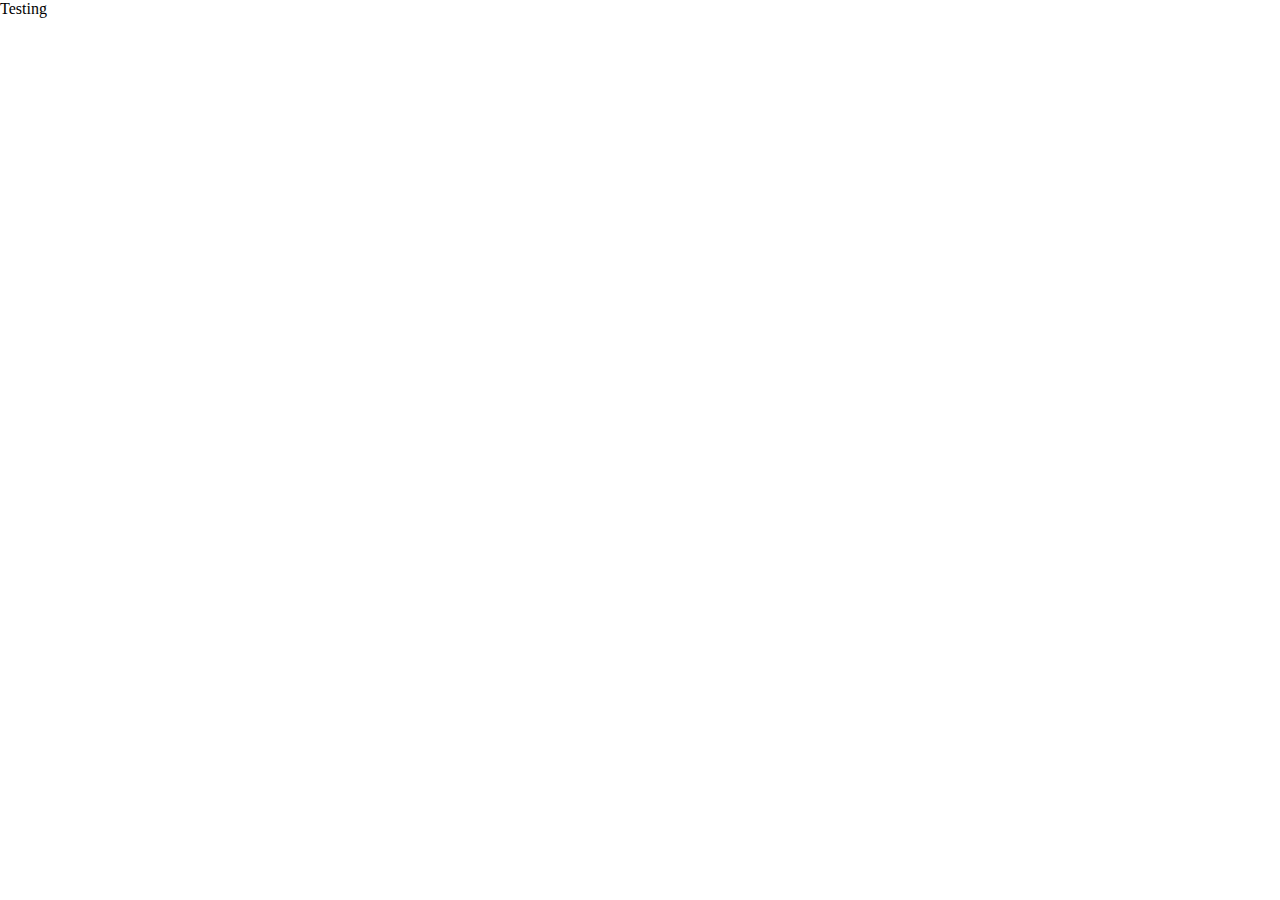
==== students.html @ 6e8009cd "Add files via upload" ====
<!DOCTYPE html>
<html>

<head>
  <title>●●●●●✺✺✺✺✺✹✹✹✹✹✸✸✸✸✸✷✷✷✷✷✶✶✶✶✶</title>
  <meta charset="utf-8">
  <meta name="viewport" content="width=device-width,initial-scale=1.0">
  <link rel="stylesheet" href="students.css">

</head>

<body>

  Testing

</body>

<script src="circle.js"></script>

</html>
---- students.css ----
body {
  overflow-x: hidden;
  margin: 0;
  padding: 0;
}

a:visited {
  color: blue;
}

.textbackground {
  position: absolute;
  text-align: center;
  z-index: -1;
}

.container {
  display: flex;
  justify-content: center;
}

.item {
  margin: 0px;
}

.item2 {
  margin-top: 25em;
  margin-bottom: 25em;
  color: blue;
  font-size: 2em;
  font-weight: bold;
  z-index: 1;
}

.flip {
  animation: animate 2s linear infinite;
}

.flip2 {
  animation: animate2 2.1s linear infinite;
}

.flip3 {
  animation: animate3 2.2s linear infinite;
}

.flip3r {
  transform: rotateY(180deg);
  animation: animate3r 2.2s linear infinite;
}

.flip2r {
  transform: rotateY(180deg);
  animation: animate2r 2.1s linear infinite;
}

.flipr {
  transform: rotateY(180deg);
  animation: animater 2s linear infinite;
}

@keyframes animate {
  0% {
    transform:
      rotateX(0deg) rotateY(0deg);
  }

  100% {
    transform:
      rotateX(0deg) rotateY(360deg);
  }
}

@keyframes animate2 {
  0% {
    transform:
      rotateX(0deg) rotateY(0deg);
  }

  100% {
    transform:
      rotateX(0deg) rotateY(360deg);
  }
}

@keyframes animate3 {
  0% {
    transform:
      rotateX(0deg) rotateY(0deg);
  }

  100% {
    transform:
      rotateX(0deg) rotateY(360deg);
  }
}

@keyframes animate3r {
  0% {
    transform:
      rotateX(0deg) rotateY(180deg);
  }

  100% {
    transform:
      rotateX(0deg) rotateY(-180deg);
  }
}

@keyframes animate2r {
  0% {
    transform:
      rotateX(0deg) rotateY(180deg);
  }

  100% {
    transform:
      rotateX(0deg) rotateY(-180deg);
  }
}

@keyframes animater {
  0% {
    transform:
      rotateX(0deg) rotateY(180deg);
  }

  100% {
    transform:
      rotateX(0deg) rotateY(-180deg);
  }
}

.rotate45 {
  transform: rotateX(45deg);
}

.list_container {
  direction: rtl;
  transform: rotateY(0deg) rotate(22.5deg);
  overflow: auto;
  height: 150px;
  width: 35px;
}

.list_container2 {
  direction: rtl;
  transform: rotateY(0deg) rotate(11.25deg);
  overflow: auto;
  height: 200px;
  width: 35px;
}

.list_container3 {
  direction: rtl;
  overflow: auto;
  height: 250px;
  width: 35px;
}

.item_direction {
  direction: rtl;
}

.list_container_r3 {
  direction: ltr;
  overflow: auto;
  height: 250px;
  width: 35px;
}

.list_container_r2 {
  direction: ltr;
  transform: rotateY(0deg) rotate(-11.25deg);
  overflow: auto;
  height: 200px;
  width: 35px;
}

.list_container_r {
  direction: ltr;
  transform: rotateY(0deg) rotate(-22.5deg);
  overflow: auto;
  height: 150px;
  width: 35px;
}

.item_direction_r {
  direction: ltr;
}

.flip_eyebrow225l {
  transform: rotateY(0deg) rotate(-22.5deg);
}

.flip_eyebrow225r {
  transform: rotateY(0deg) rotate(22.5deg);
}
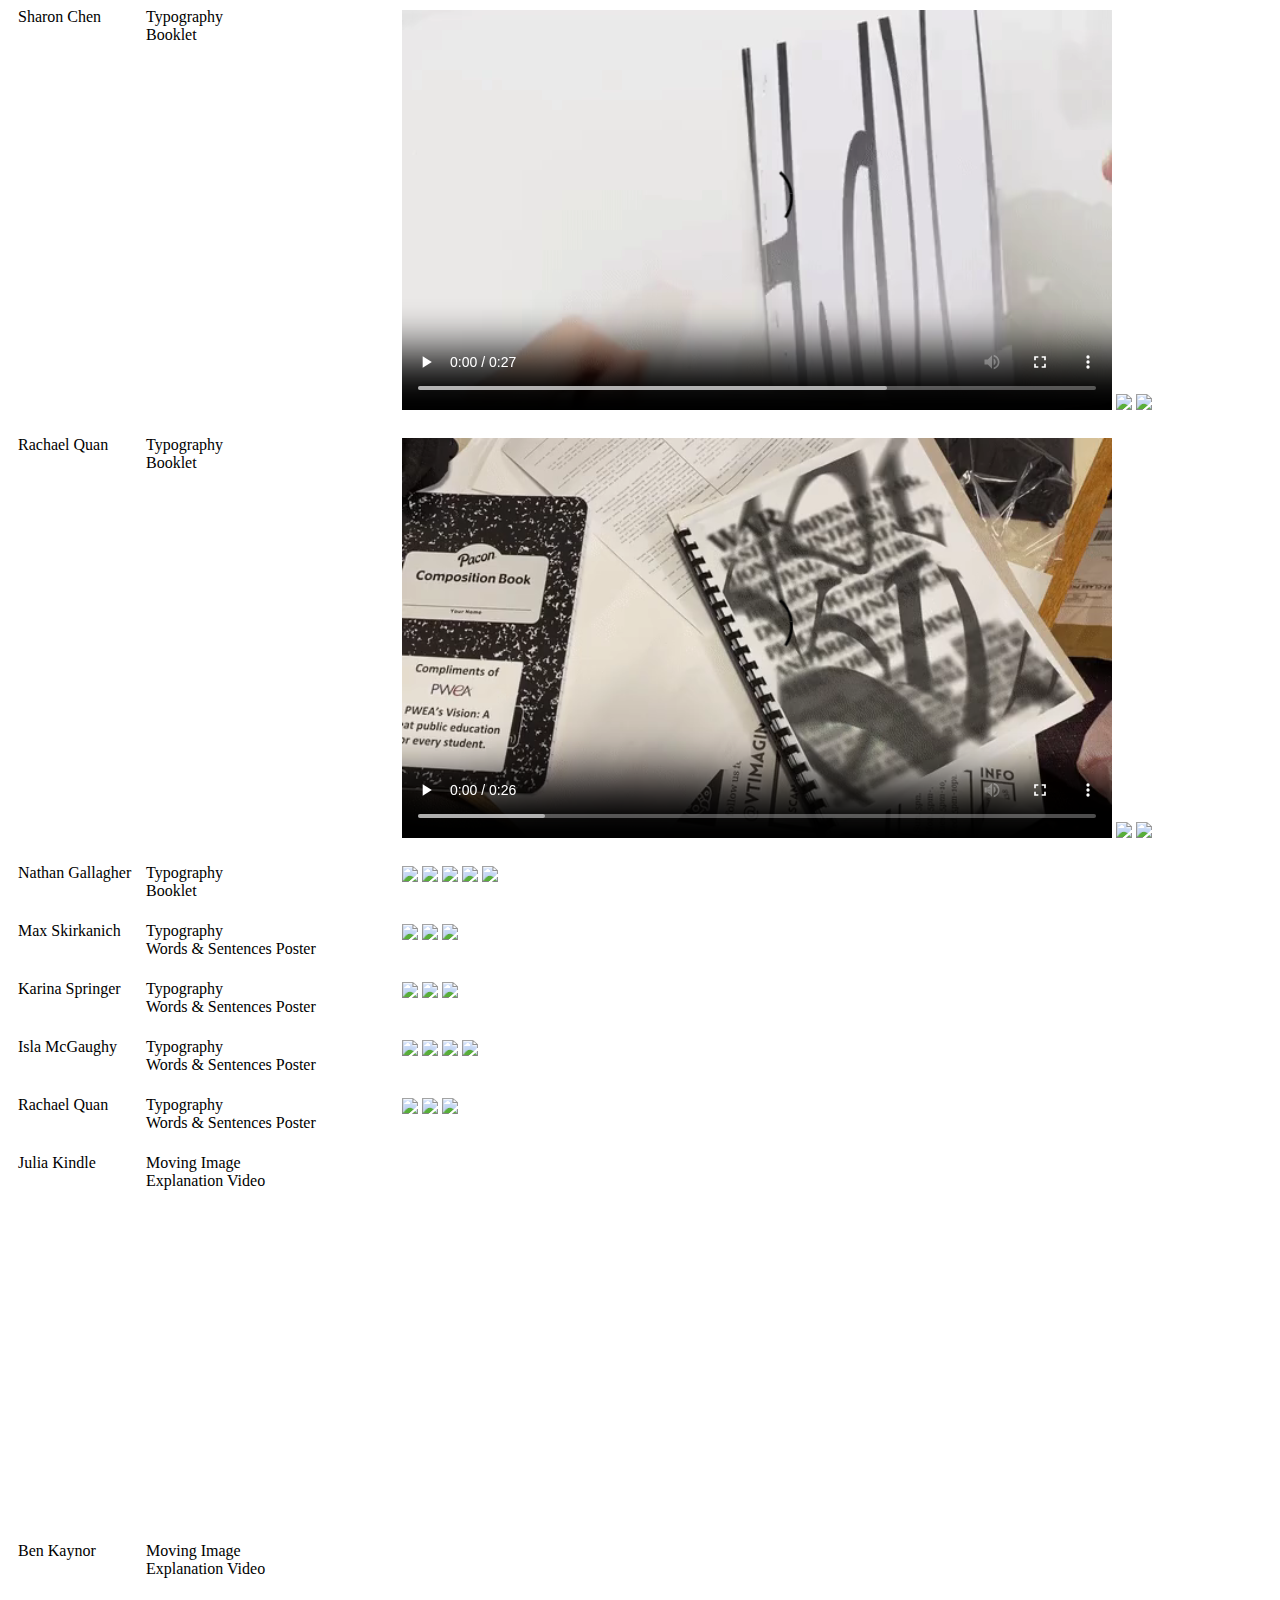
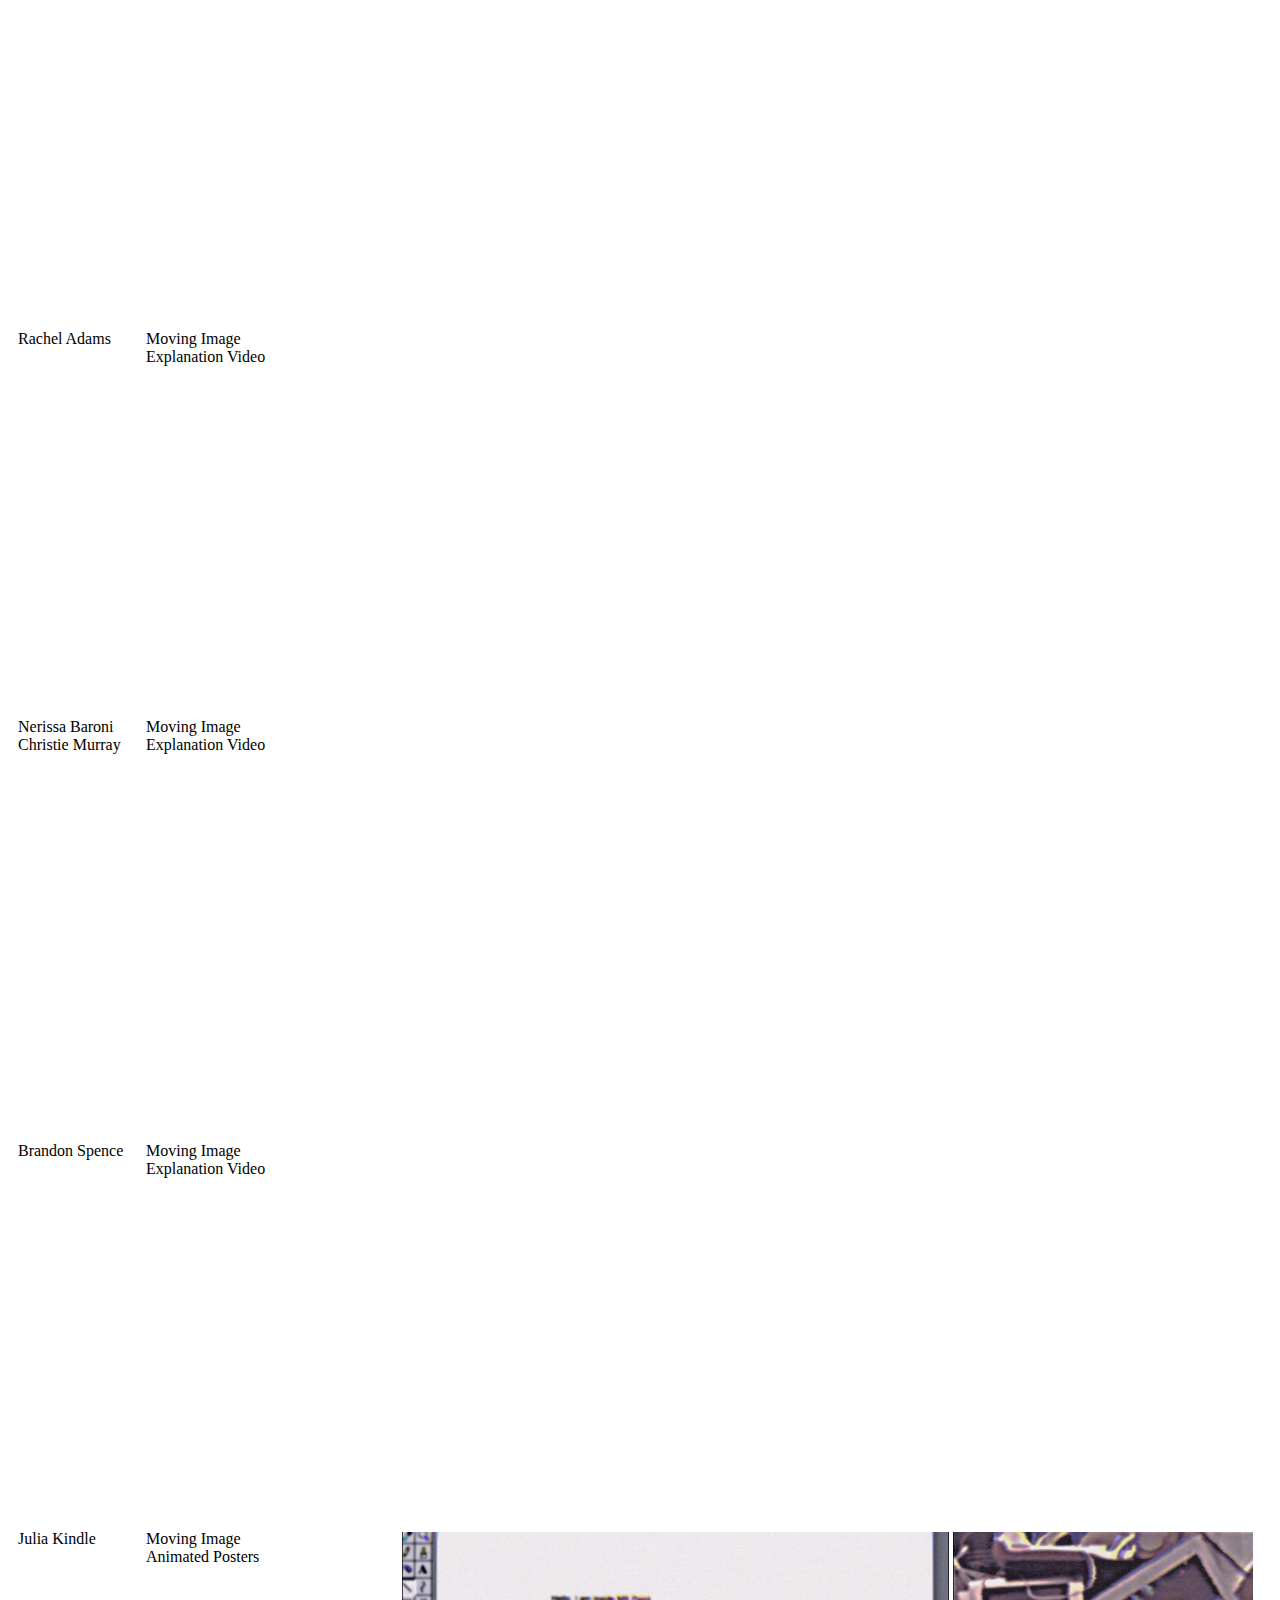
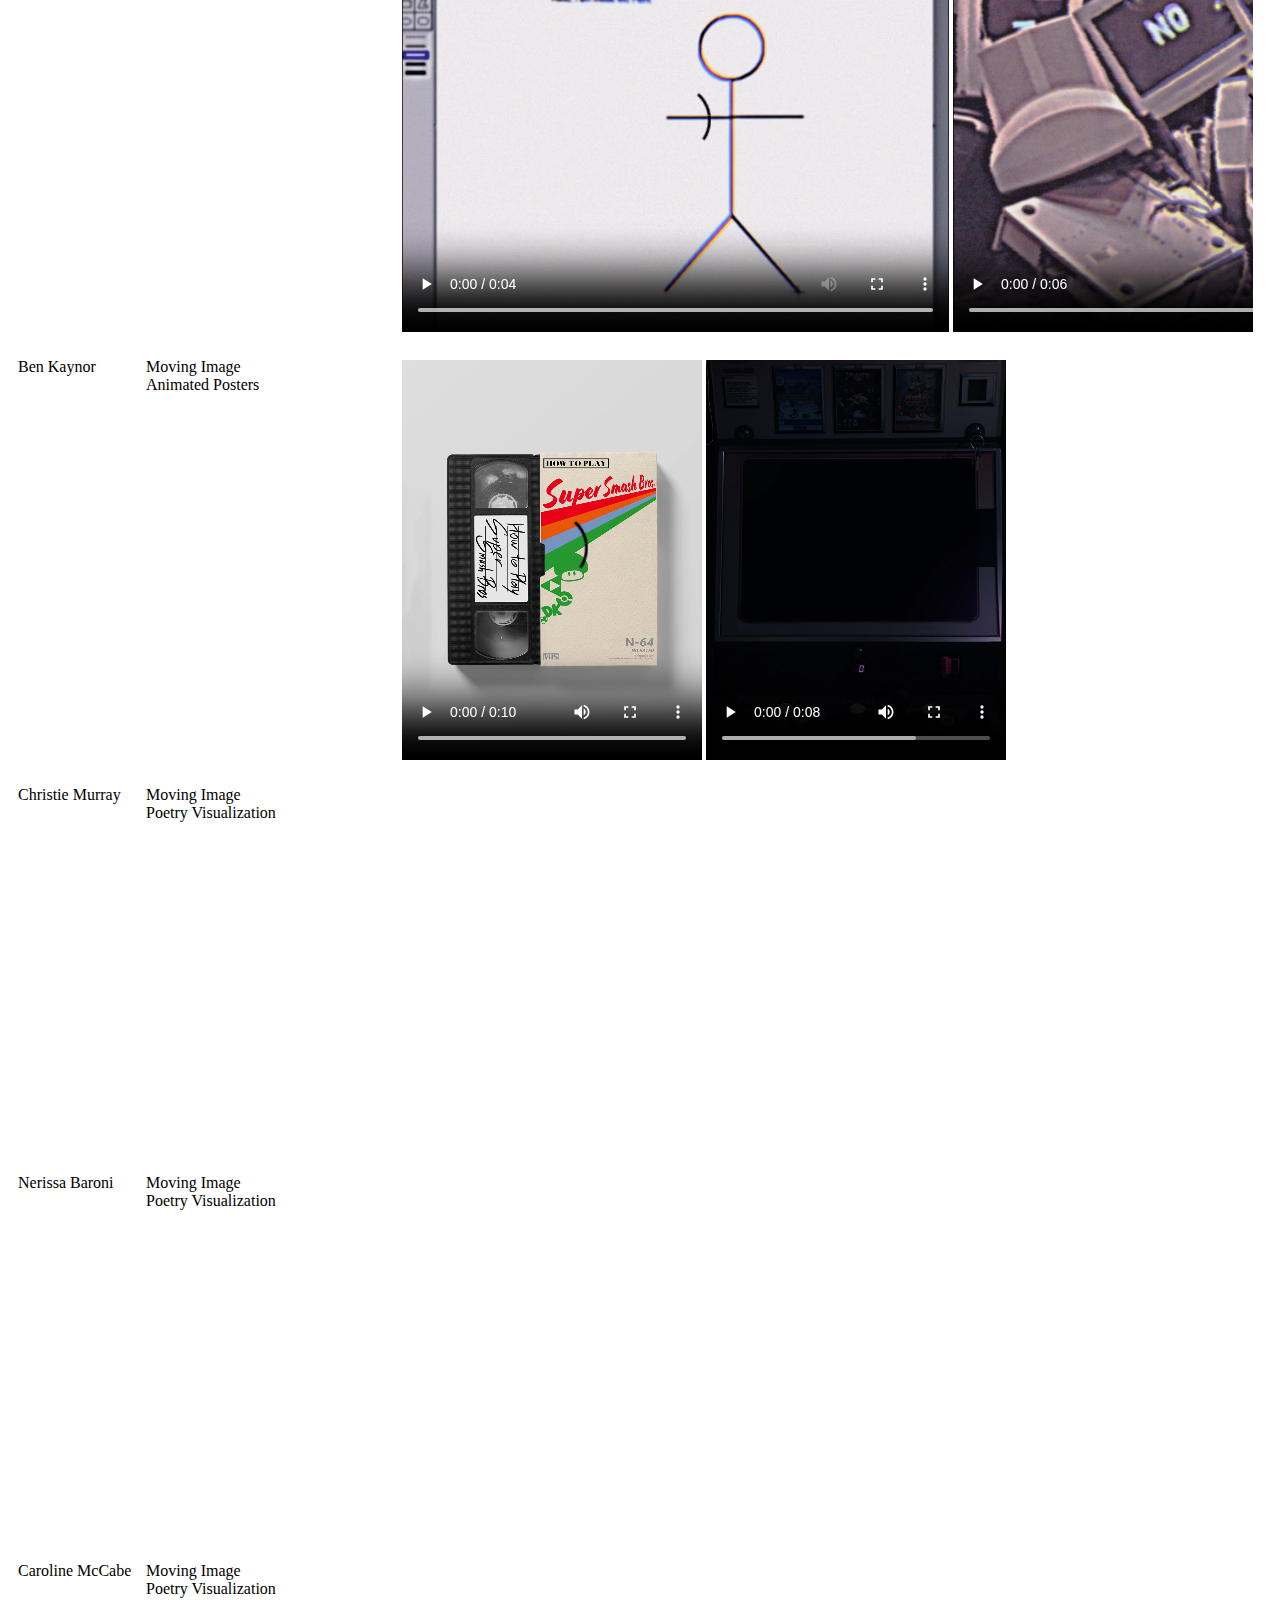
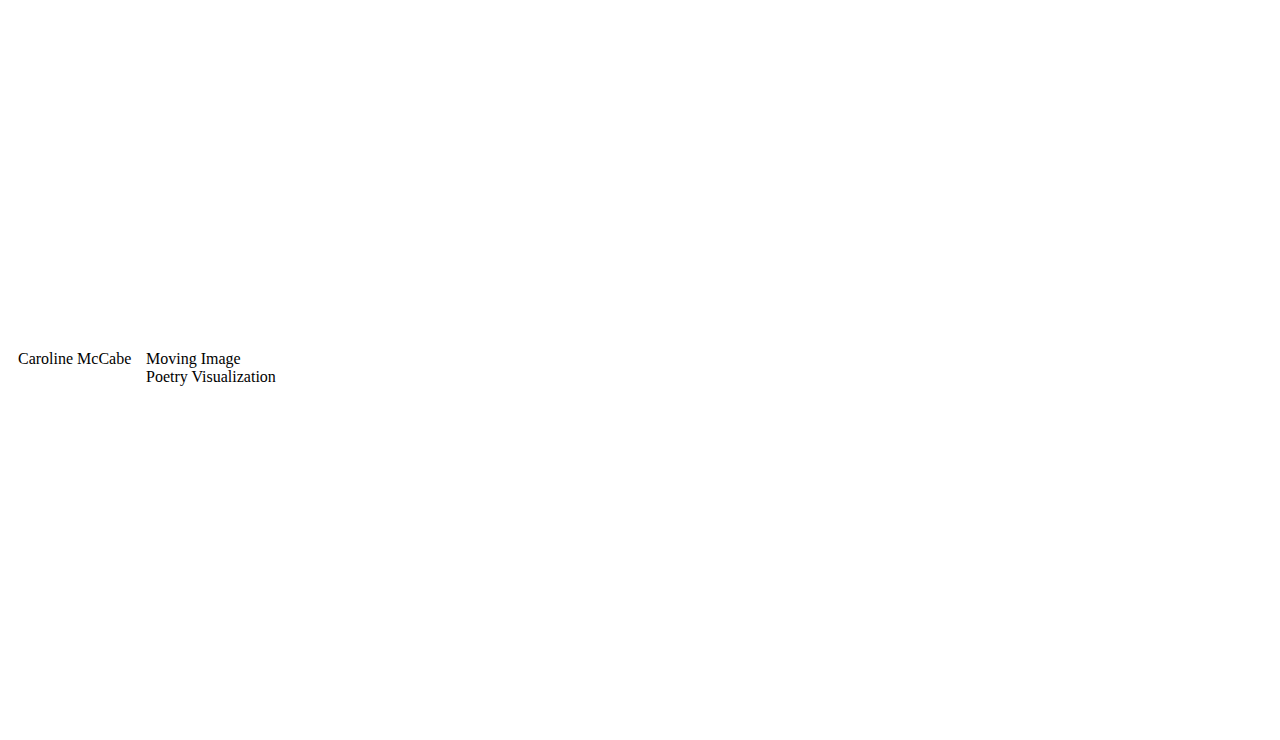
==== commit 2b2ea2ed: "Add files via upload" ====
--- a/students.html
+++ b/students.html
@@ -11,10 +11,237 @@
 
 <body>
 
-  Testing
+  <div class="row">
+    <div class="column left">
+      <p>Sharon Chen</p>
+    </div>
+    <div class="column middle">
+      <p>Typography<br>Booklet</p>
+    </div>
+    <div class="column right">
+      <p><video height="400" controls>
+  <source src="Sharon Chen, Booklet.mp4" type="video/mp4">
+</video>&nbsp;<img src="https://i.imgur.com/tubCfd0.jpg">&nbsp;<img src="https://i.imgur.com/5MBWVQW.jpg"></p>
+    </div>
+  </div>
+
+  <div class="row">
+    <div class="column left">
+      <p>Rachael Quan</p>
+    </div>
+    <div class="column middle">
+      <p>Typography<br>Booklet</p>
+    </div>
+    <div class="column right">
+      <p><video height="400" controls>
+  <source src="Rachael Quan, Booklet.mp4" type="video/mp4">
+</video>&nbsp;<img src="https://i.imgur.com/vsMeSC4.jpg">&nbsp;<img src="https://i.imgur.com/8Xg0DXz.jpg"></p>
+    </div>
+  </div>
+
+  <div class="row">
+    <div class="column left">
+      <p>Nathan Gallagher</p>
+    </div>
+    <div class="column middle">
+      <p>Typography<br>Booklet</p>
+    </div>
+    <div class="column right">
+      <p><img src="https://i.imgur.com/OL5Z7Ra.jpg">&nbsp;<img src="https://i.imgur.com/x0sSMQW.jpg">&nbsp;<img src="https://i.imgur.com/X85kO1B.jpg">&nbsp;<img src="https://i.imgur.com/TG4WZj1.jpg">&nbsp;<img src="https://i.imgur.com/U8CZMhX.jpg"></p>
+    </div>
+  </div>
+
+  <div class="row">
+    <div class="column left">
+      <p>Max Skirkanich</p>
+    </div>
+    <div class="column middle">
+      <p>Typography<br>Words & Sentences Poster</p>
+    </div>
+    <div class="column right">
+      <p><img src="https://i.imgur.com/jlVUyVz.jpg">&nbsp;<img src="https://i.imgur.com/4LWSfX0.jpg">&nbsp;<img src="https://i.imgur.com/W6Fek8w.jpg"></p>
+    </div>
+  </div>
+
+  <div class="row">
+    <div class="column left">
+      <p>Karina Springer</p>
+    </div>
+    <div class="column middle">
+      <p>Typography<br>Words & Sentences Poster</p>
+    </div>
+    <div class="column right">
+      <p><img src="https://i.imgur.com/wFkn1Um.jpg">&nbsp;<img src="https://i.imgur.com/jaOkuD4.jpg">&nbsp;<img src="https://i.imgur.com/74vuFrh.jpg"></p>
+    </div>
+  </div>
+
+  <div class="row">
+    <div class="column left">
+      <p>Isla McGaughy</p>
+    </div>
+    <div class="column middle">
+      <p>Typography<br>Words & Sentences Poster</p>
+    </div>
+    <div class="column right">
+      <p><img src="https://i.imgur.com/fNW2a6z.jpg">&nbsp;<img src="https://i.imgur.com/4DpqEb6.jpg">&nbsp;<img src="https://i.imgur.com/7rv3VEy.jpg">&nbsp;<img src="https://i.imgur.com/olYUMS7.jpg"></p>
+    </div>
+  </div>
+
+  <div class="row">
+    <div class="column left">
+      <p>Rachael Quan</p>
+    </div>
+    <div class="column middle">
+      <p>Typography<br>Words & Sentences Poster</p>
+    </div>
+    <div class="column right">
+      <p><img src="https://i.imgur.com/2WeGVtP.jpg">&nbsp;<img src="https://i.imgur.com/9hbV3lt.jpg">&nbsp;<img src="https://i.imgur.com/cxQsi6G.jpg"></p>
+    </div>
+  </div>
+
+  <div class="row">
+  <div class="column left">
+    <p>Julia Kindle</p>
+  </div>
+  <div class="column middle">
+    <p>Moving Image<br>Explanation Video</p>
+  </div>
+  <div class="column right">
+    <p><iframe src="https://player.vimeo.com/video/652605264?h=cd48e2a5ae&title=0&byline=0&portrait=0" width="640" height="360" frameborder="0" allow="autoplay; fullscreen; picture-in-picture" allowfullscreen></iframe></p>
+  </div>
+  </div>
+
+  <div class="row">
+  <div class="column left">
+    <p>Ben Kaynor</p>
+  </div>
+  <div class="column middle">
+    <p>Moving Image<br>Explanation Video</p>
+  </div>
+  <div class="column right">
+    <p><iframe src="https://player.vimeo.com/video/654514656?h=8dff67050e&title=0&byline=0&portrait=0" width="640" height="360" frameborder="0" allow="autoplay; fullscreen; picture-in-picture" allowfullscreen></iframe></p>
+  </div>
+  </div>
+
+  <div class="row">
+  <div class="column left">
+    <p>Rachel Adams</p>
+  </div>
+  <div class="column middle">
+    <p>Moving Image<br>Explanation Video</p>
+  </div>
+  <div class="column right">
+    <p><iframe src="https://player.vimeo.com/video/654399505?h=c7d79efd0e&title=0&byline=0&portrait=0" width="640" height="360" frameborder="0" allow="autoplay; fullscreen; picture-in-picture" allowfullscreen></iframe></p>
+  </div>
+  </div>
+
+  <div class="row">
+  <div class="column left">
+    <p>Nerissa Baroni<br>Christie Murray</p>
+  </div>
+  <div class="column middle">
+    <p>Moving Image<br>Explanation Video</p>
+  </div>
+  <div class="column right">
+    <p><iframe src="https://player.vimeo.com/video/652149374?h=80e0c22997&title=0&byline=0&portrait=0" width="640" height="396" frameborder="0" allow="autoplay; fullscreen; picture-in-picture" allowfullscreen></iframe></p>
+  </div>
+  </div>
+
+  <div class="row">
+  <div class="column left">
+    <p>Brandon Spence</p>
+  </div>
+  <div class="column middle">
+    <p>Moving Image<br>Explanation Video</p>
+  </div>
+  <div class="column right">
+    <p><iframe src="https://player.vimeo.com/video/657609664?h=7153e8336a&title=0&byline=0&portrait=0" width="640" height="360" frameborder="0" allow="autoplay; fullscreen; picture-in-picture" allowfullscreen></iframe></p>
+  </div>
+  </div>
+
+
+<div class="row">
+<div class="column left">
+  <p>Julia Kindle</p>
+</div>
+<div class="column middle">
+  <p>Moving Image<br>Animated Posters</p>
+</div>
+<div class="column right">
+  <p><video height="400" controls>
+<source src="Julia Kindle, Animated Poster 01.mp4" type="video/mp4">
+</video>&nbsp;<video height="400" controls>
+<source src="Julia Kindle, Animated Poster 02.mp4" type="video/mp4">
+</video></p>
+</div>
+</div>
+
+<div class="row">
+<div class="column left">
+  <p>Ben Kaynor</p>
+</div>
+<div class="column middle">
+  <p>Moving Image<br>Animated Posters</p>
+</div>
+<div class="column right">
+  <p><video height="400" controls>
+<source src="Ben Kaynor, Animated Poster 01.mp4" type="video/mp4">
+</video>&nbsp;<video height="400" controls>
+<source src="Ben Kaynor, Animated Poster 02.mp4" type="video/mp4">
+</video></p>
+</div>
+</div>
+
+<div class="row">
+<div class="column left">
+  <p>Christie Murray</p>
+</div>
+<div class="column middle">
+  <p>Moving Image<br>Poetry Visualization</p>
+</div>
+<div class="column right">
+  <p><iframe src="https://player.vimeo.com/video/635529071?h=aca39cdc58&title=0&byline=0&portrait=0" width="640" height="360" frameborder="0" allow="autoplay; fullscreen; picture-in-picture" allowfullscreen></iframe></p>
+</div>
+</div>
+
+<div class="row">
+<div class="column left">
+  <p>Nerissa Baroni</p>
+</div>
+<div class="column middle">
+  <p>Moving Image<br>Poetry Visualization</p>
+</div>
+<div class="column right">
+  <p><iframe src="https://player.vimeo.com/video/637080514?h=c008362ede&title=0&byline=0&portrait=0" width="640" height="360" frameborder="0" allow="autoplay; fullscreen; picture-in-picture" allowfullscreen></iframe></p>
+</div>
+</div>
+
+<div class="row">
+<div class="column left">
+  <p>Caroline McCabe</p>
+</div>
+<div class="column middle">
+  <p>Moving Image<br>Poetry Visualization</p>
+</div>
+<div class="column right">
+  <p><iframe src="https://player.vimeo.com/video/635478858?h=4b8df0a5f4&title=0&byline=0&portrait=0" width="640" height="360" frameborder="0" allow="autoplay; fullscreen; picture-in-picture" allowfullscreen></iframe></p>
+</div>
+</div>
+
+<div class="row">
+<div class="column left">
+  <p>Caroline McCabe</p>
+</div>
+<div class="column middle">
+  <p>Moving Image<br>Poetry Visualization</p>
+</div>
+<div class="column right">
+  <p><iframe src="https://player.vimeo.com/video/637175280?h=2a205d19bb&title=0&byline=0&portrait=0" width="640" height="360" frameborder="0" allow="autoplay; fullscreen; picture-in-picture" allowfullscreen></iframe></p>
+</div>
+</div>
 
 </body>
 
-<script src="circle.js"></script>
+<!-- <script src="circle.js"></script> -->
 
 </html>
--- a/students.css
+++ b/students.css
@@ -1,198 +1,37 @@
-body {
-  overflow-x: hidden;
-  margin: 0;
-  padding: 0;
+* {
+  margin-top: 2px;
+  box-sizing: border-box;
+  align-items: center;
 }
 
-a:visited {
-  color: blue;
+img {
+  max-height: 400px;
 }
 
-.textbackground {
-  position: absolute;
-  text-align: center;
-  z-index: -1;
+.column {
+  float: left;
+  max-height: 600px;
 }
 
-.container {
-  display: flex;
-  justify-content: center;
+.left {
+  margin-left: 10px;
+  min-width: 10vw;
 }
 
-.item {
-  margin: 0px;
+.middle {
+  min-width: 20vw;
 }
 
-.item2 {
-  margin-top: 25em;
-  margin-bottom: 25em;
-  color: blue;
-  font-size: 2em;
-  font-weight: bold;
-  z-index: 1;
+.right {
+  width: 66.5vw;
+ overflow-x:scroll;
+ white-space: nowrap;
 }
 
-.flip {
-  animation: animate 2s linear infinite;
+
+/* Clear floats after the columns */
+.row:after {
+  content: "";
+  display: table;
+  clear: both;
 }
-
-.flip2 {
-  animation: animate2 2.1s linear infinite;
-}
-
-.flip3 {
-  animation: animate3 2.2s linear infinite;
-}
-
-.flip3r {
-  transform: rotateY(180deg);
-  animation: animate3r 2.2s linear infinite;
-}
-
-.flip2r {
-  transform: rotateY(180deg);
-  animation: animate2r 2.1s linear infinite;
-}
-
-.flipr {
-  transform: rotateY(180deg);
-  animation: animater 2s linear infinite;
-}
-
-@keyframes animate {
-  0% {
-    transform:
-      rotateX(0deg) rotateY(0deg);
-  }
-
-  100% {
-    transform:
-      rotateX(0deg) rotateY(360deg);
-  }
-}
-
-@keyframes animate2 {
-  0% {
-    transform:
-      rotateX(0deg) rotateY(0deg);
-  }
-
-  100% {
-    transform:
-      rotateX(0deg) rotateY(360deg);
-  }
-}
-
-@keyframes animate3 {
-  0% {
-    transform:
-      rotateX(0deg) rotateY(0deg);
-  }
-
-  100% {
-    transform:
-      rotateX(0deg) rotateY(360deg);
-  }
-}
-
-@keyframes animate3r {
-  0% {
-    transform:
-      rotateX(0deg) rotateY(180deg);
-  }
-
-  100% {
-    transform:
-      rotateX(0deg) rotateY(-180deg);
-  }
-}
-
-@keyframes animate2r {
-  0% {
-    transform:
-      rotateX(0deg) rotateY(180deg);
-  }
-
-  100% {
-    transform:
-      rotateX(0deg) rotateY(-180deg);
-  }
-}
-
-@keyframes animater {
-  0% {
-    transform:
-      rotateX(0deg) rotateY(180deg);
-  }
-
-  100% {
-    transform:
-      rotateX(0deg) rotateY(-180deg);
-  }
-}
-
-.rotate45 {
-  transform: rotateX(45deg);
-}
-
-.list_container {
-  direction: rtl;
-  transform: rotateY(0deg) rotate(22.5deg);
-  overflow: auto;
-  height: 150px;
-  width: 35px;
-}
-
-.list_container2 {
-  direction: rtl;
-  transform: rotateY(0deg) rotate(11.25deg);
-  overflow: auto;
-  height: 200px;
-  width: 35px;
-}
-
-.list_container3 {
-  direction: rtl;
-  overflow: auto;
-  height: 250px;
-  width: 35px;
-}
-
-.item_direction {
-  direction: rtl;
-}
-
-.list_container_r3 {
-  direction: ltr;
-  overflow: auto;
-  height: 250px;
-  width: 35px;
-}
-
-.list_container_r2 {
-  direction: ltr;
-  transform: rotateY(0deg) rotate(-11.25deg);
-  overflow: auto;
-  height: 200px;
-  width: 35px;
-}
-
-.list_container_r {
-  direction: ltr;
-  transform: rotateY(0deg) rotate(-22.5deg);
-  overflow: auto;
-  height: 150px;
-  width: 35px;
-}
-
-.item_direction_r {
-  direction: ltr;
-}
-
-.flip_eyebrow225l {
-  transform: rotateY(0deg) rotate(-22.5deg);
-}
-
-.flip_eyebrow225r {
-  transform: rotateY(0deg) rotate(22.5deg);
-}
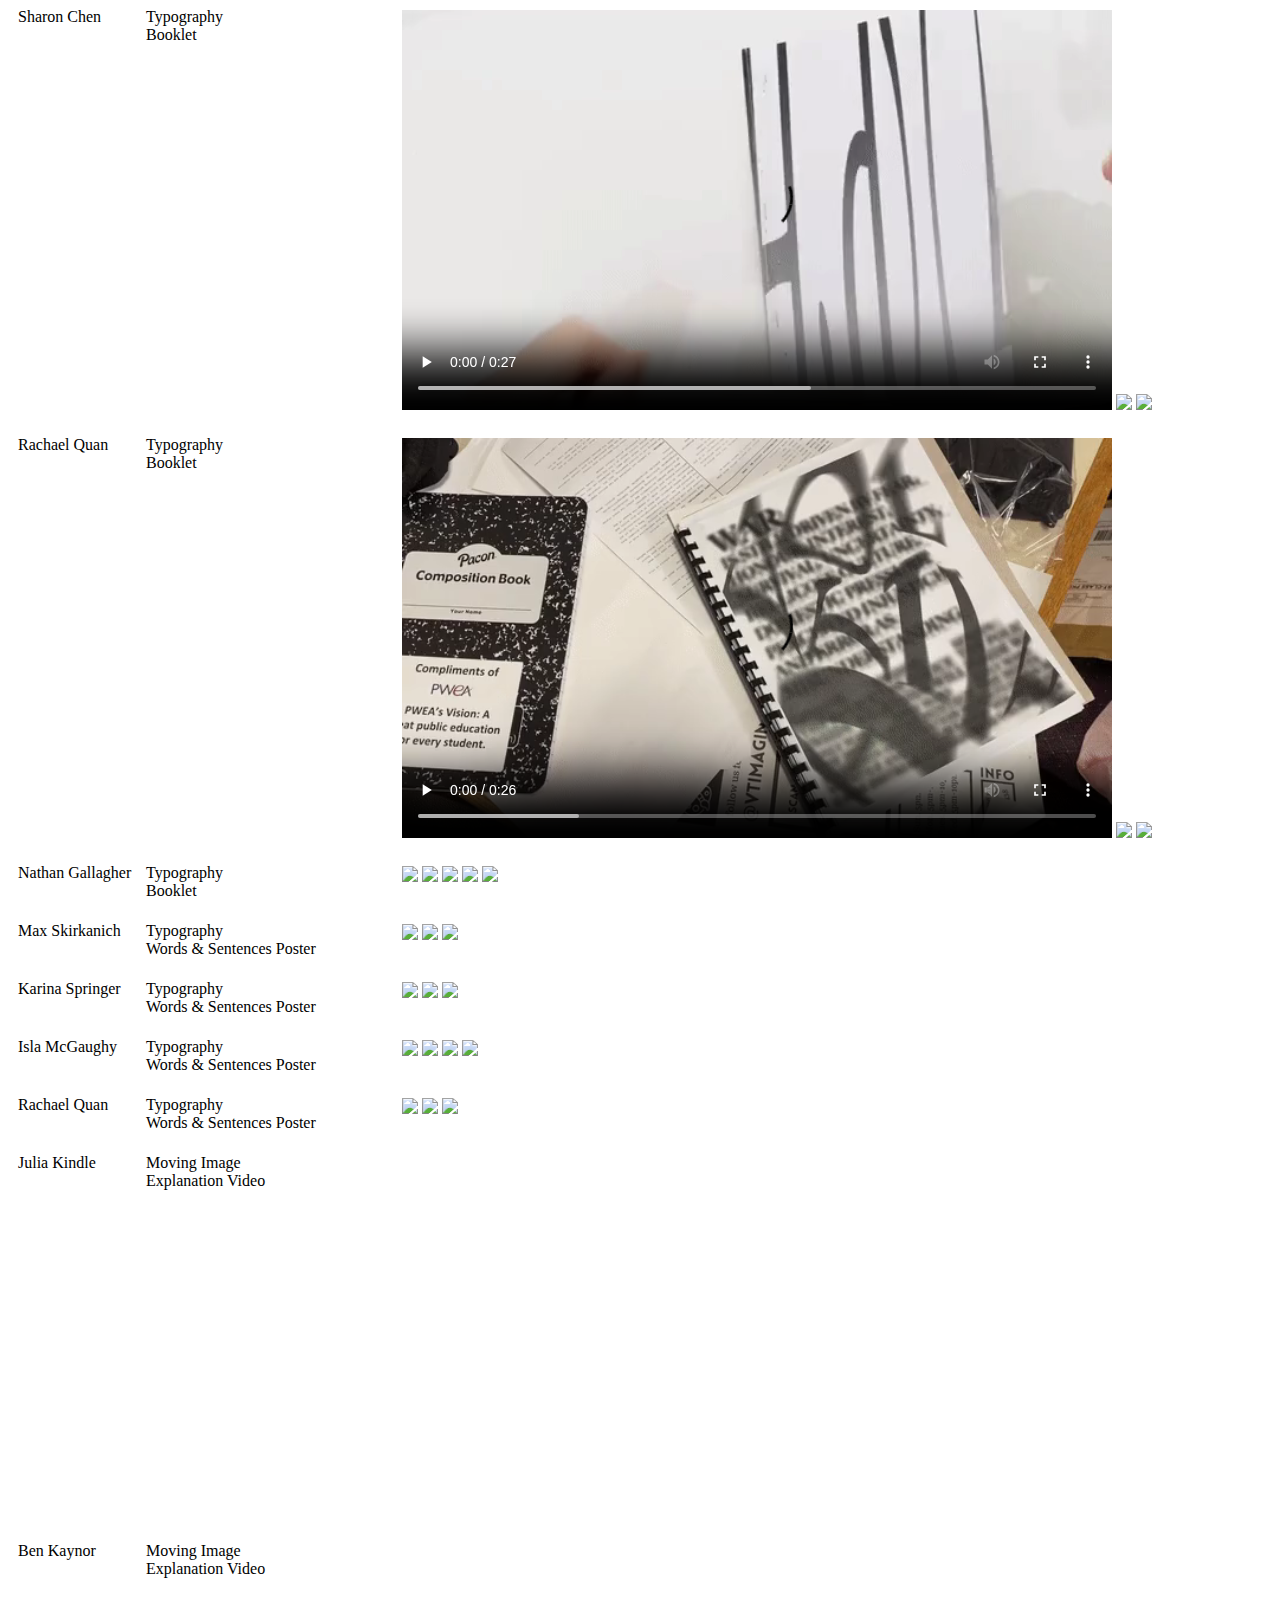
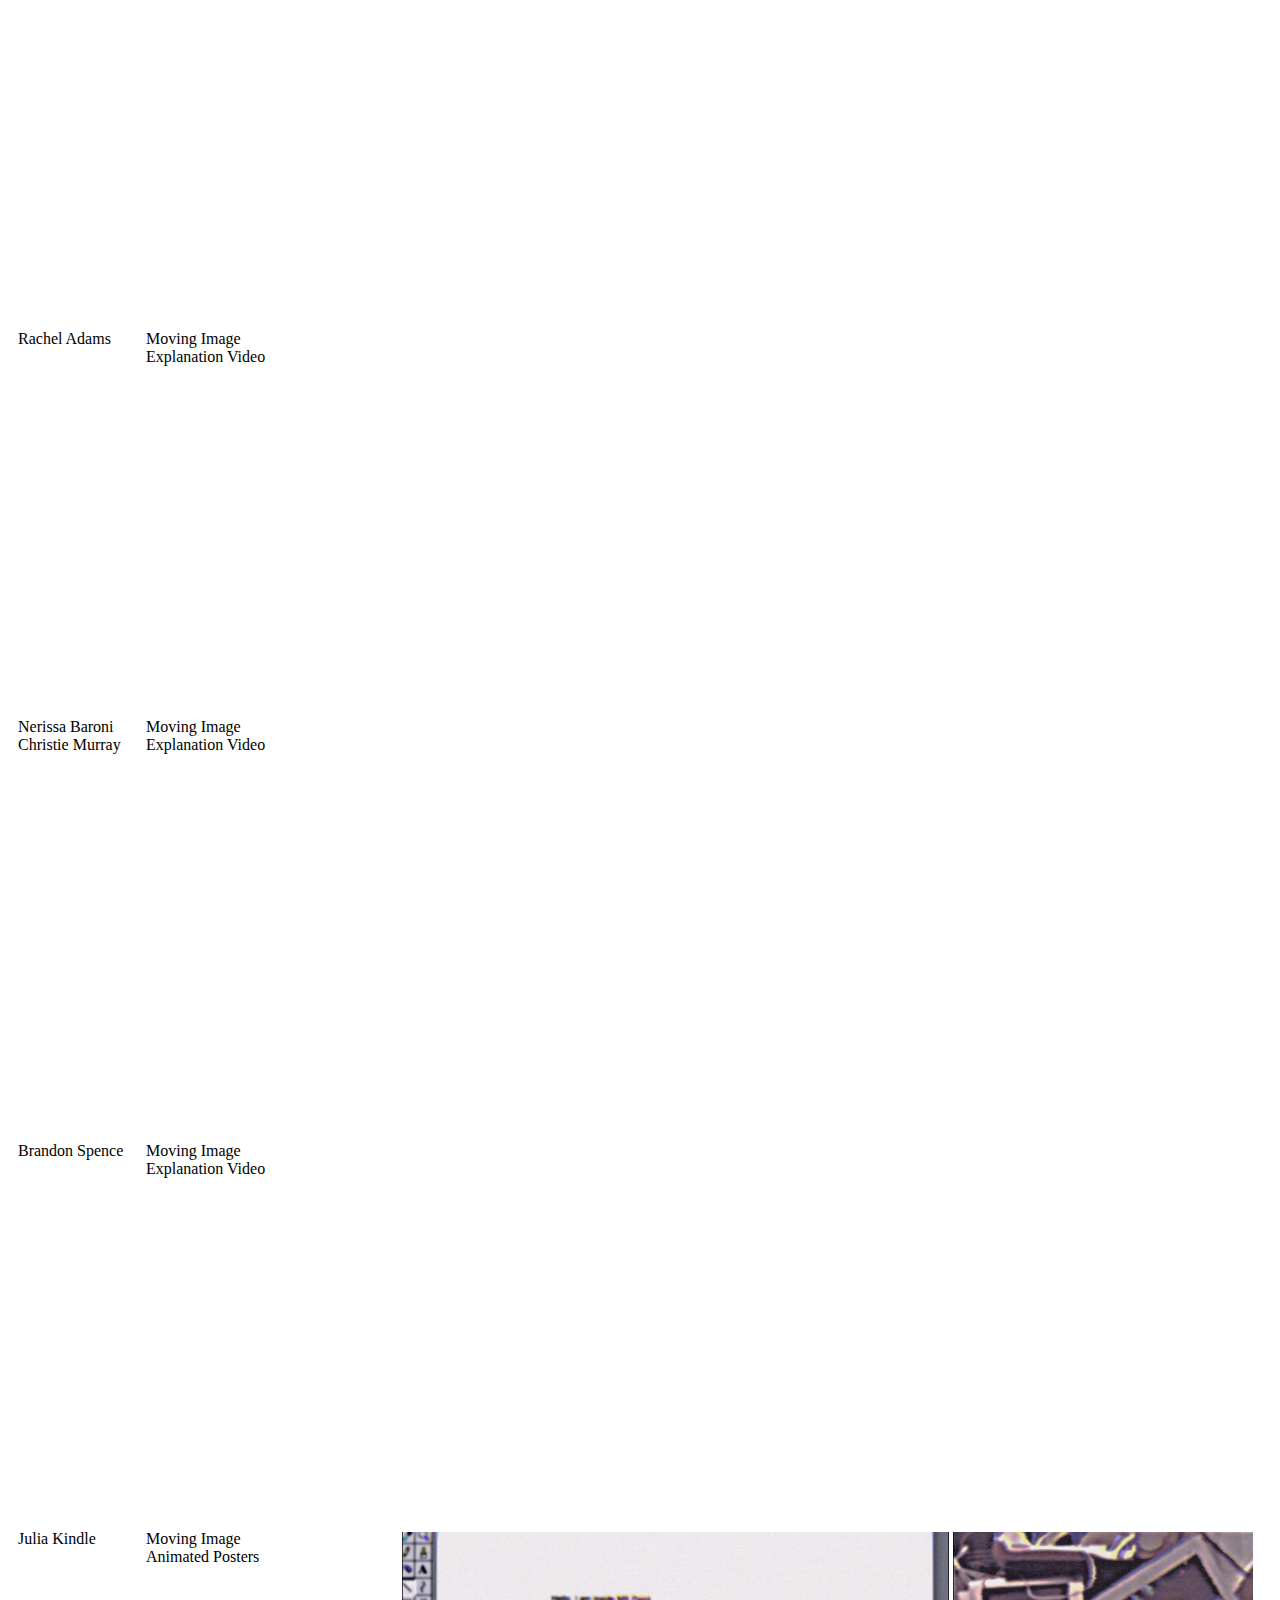
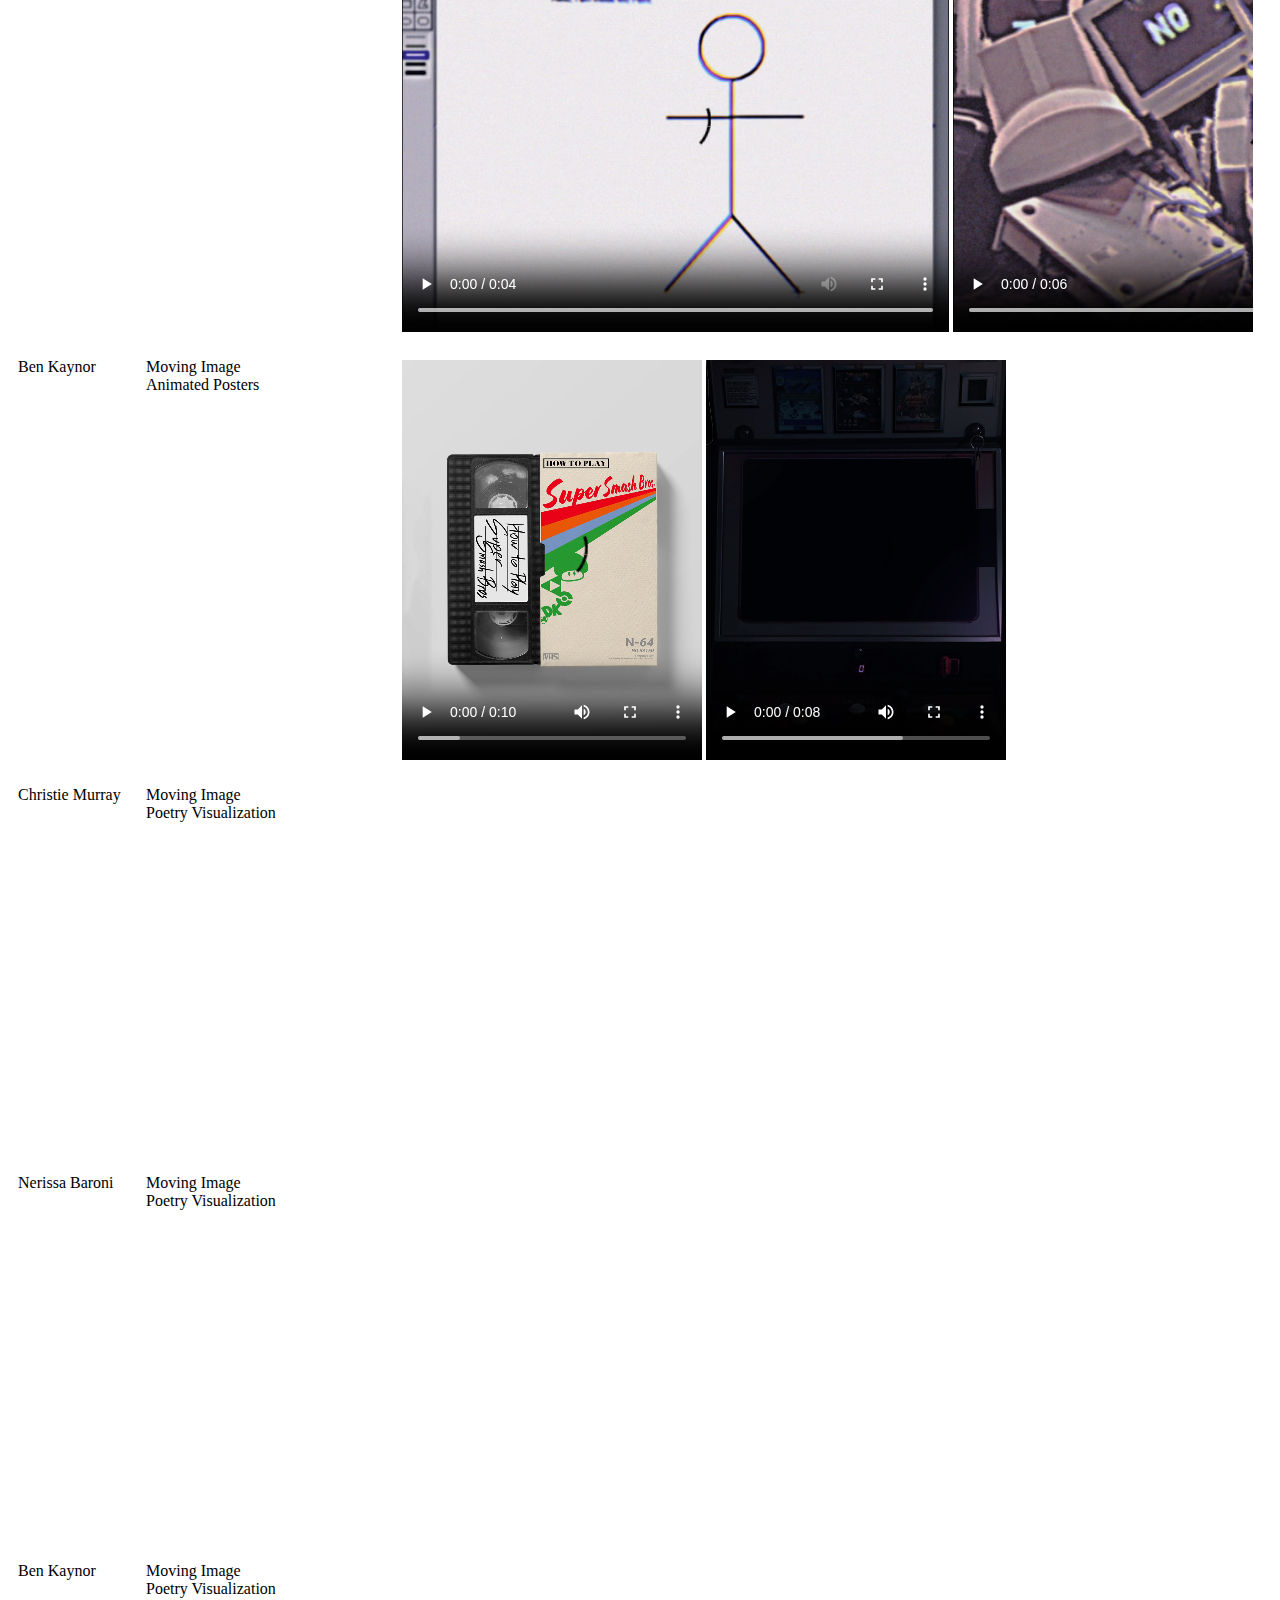
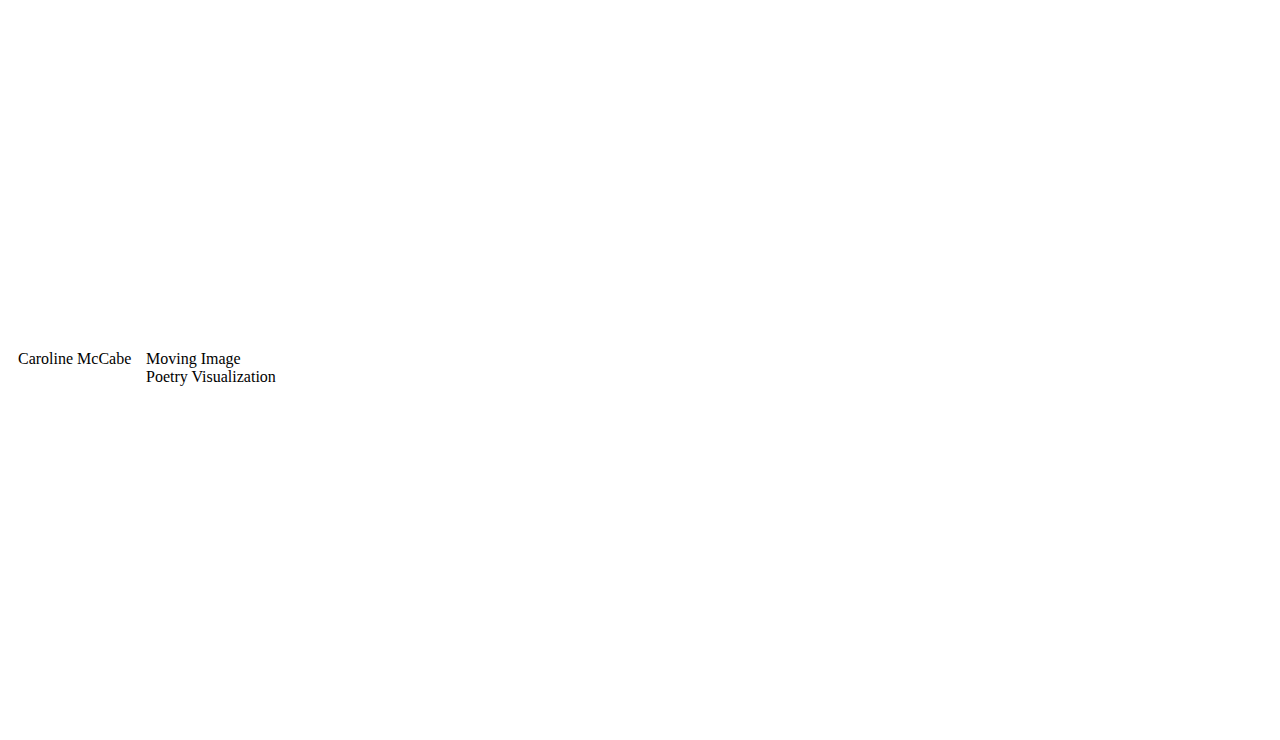
==== commit 1fceef33: "Update students.html" ====
--- a/students.html
+++ b/students.html
@@ -218,24 +218,24 @@
 
 <div class="row">
 <div class="column left">
+  <p>Ben Kaynor</p>
+</div>
+<div class="column middle">
+  <p>Moving Image<br>Poetry Visualization</p>
+</div>
+<div class="column right">
+  <p><iframe src="https://player.vimeo.com/video/635478858?h=4b8df0a5f4&title=0&byline=0&portrait=0" width="640" height="360" frameborder="0" allow="autoplay; fullscreen; picture-in-picture" allowfullscreen></iframe></p>
+</div>
+</div>
+
+<div class="row">
+<div class="column left">
   <p>Caroline McCabe</p>
 </div>
 <div class="column middle">
   <p>Moving Image<br>Poetry Visualization</p>
 </div>
 <div class="column right">
-  <p><iframe src="https://player.vimeo.com/video/635478858?h=4b8df0a5f4&title=0&byline=0&portrait=0" width="640" height="360" frameborder="0" allow="autoplay; fullscreen; picture-in-picture" allowfullscreen></iframe></p>
-</div>
-</div>
-
-<div class="row">
-<div class="column left">
-  <p>Caroline McCabe</p>
-</div>
-<div class="column middle">
-  <p>Moving Image<br>Poetry Visualization</p>
-</div>
-<div class="column right">
   <p><iframe src="https://player.vimeo.com/video/637175280?h=2a205d19bb&title=0&byline=0&portrait=0" width="640" height="360" frameborder="0" allow="autoplay; fullscreen; picture-in-picture" allowfullscreen></iframe></p>
 </div>
 </div>
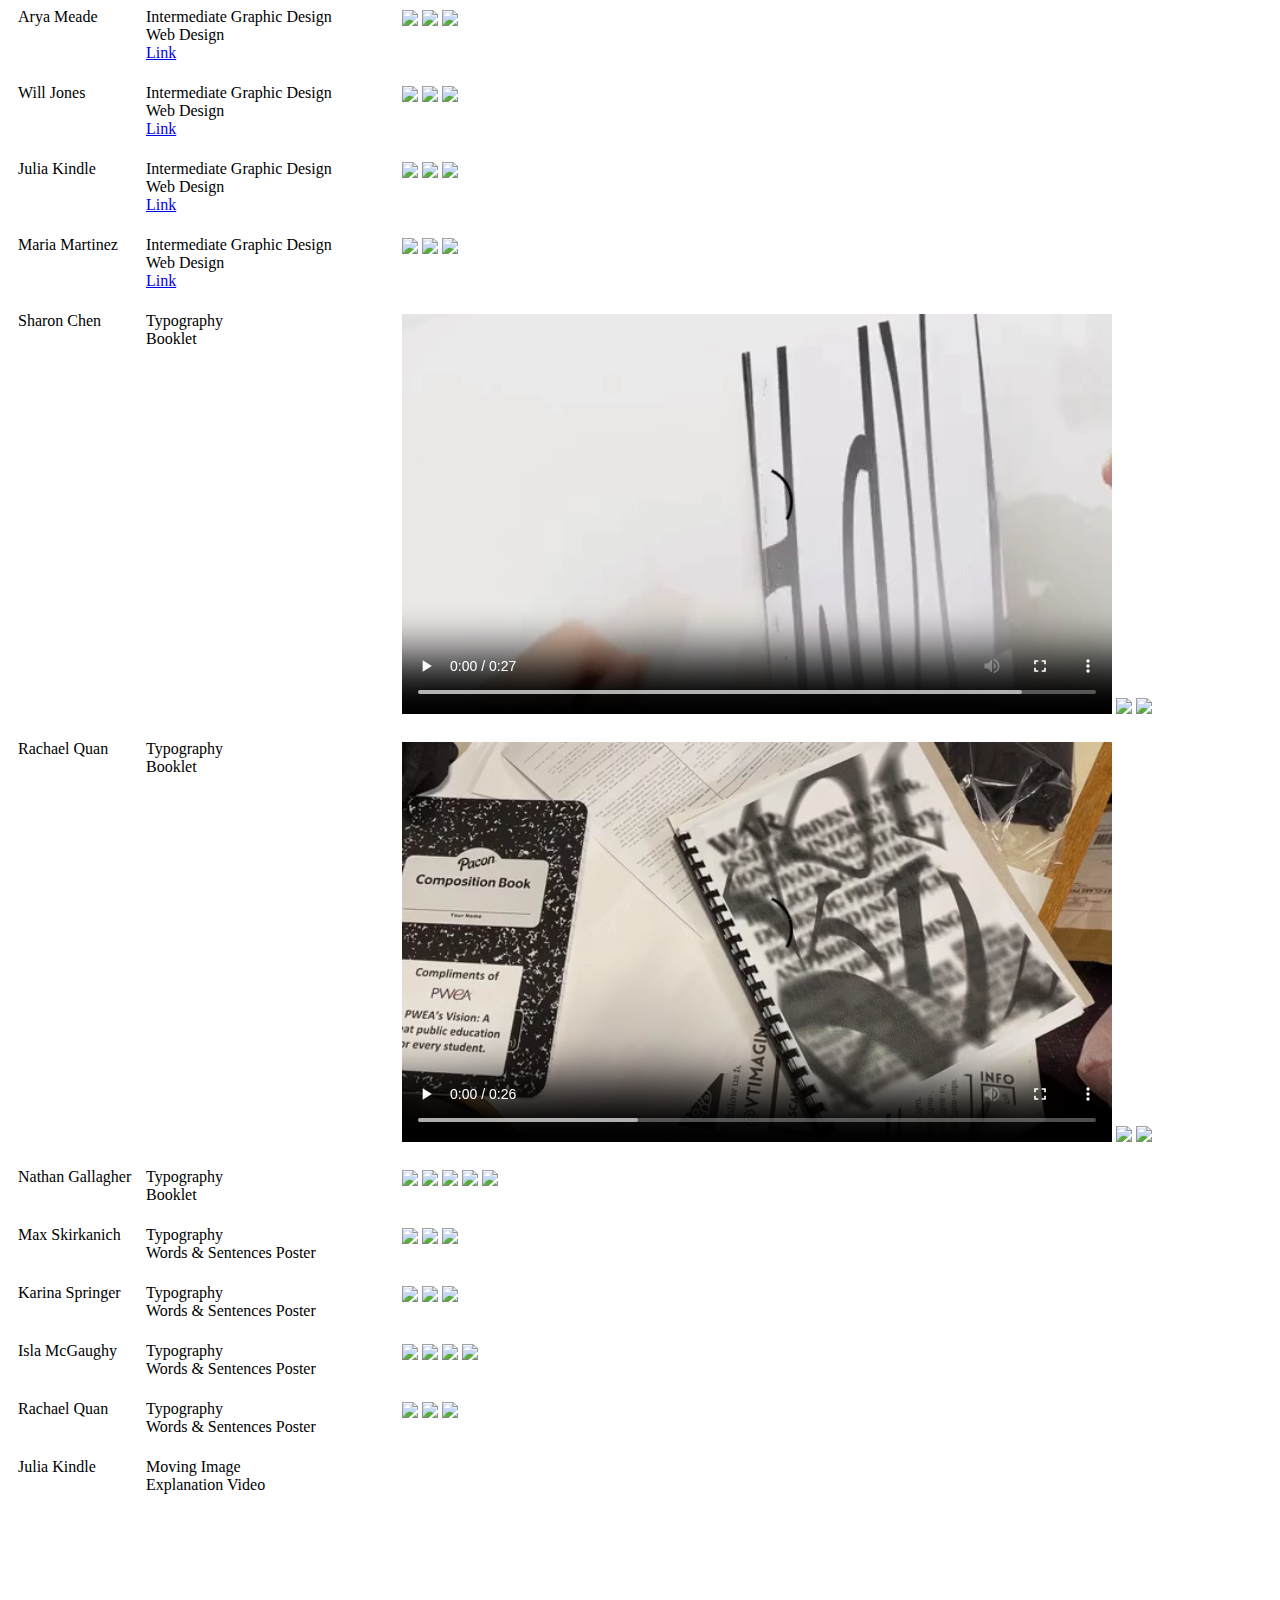
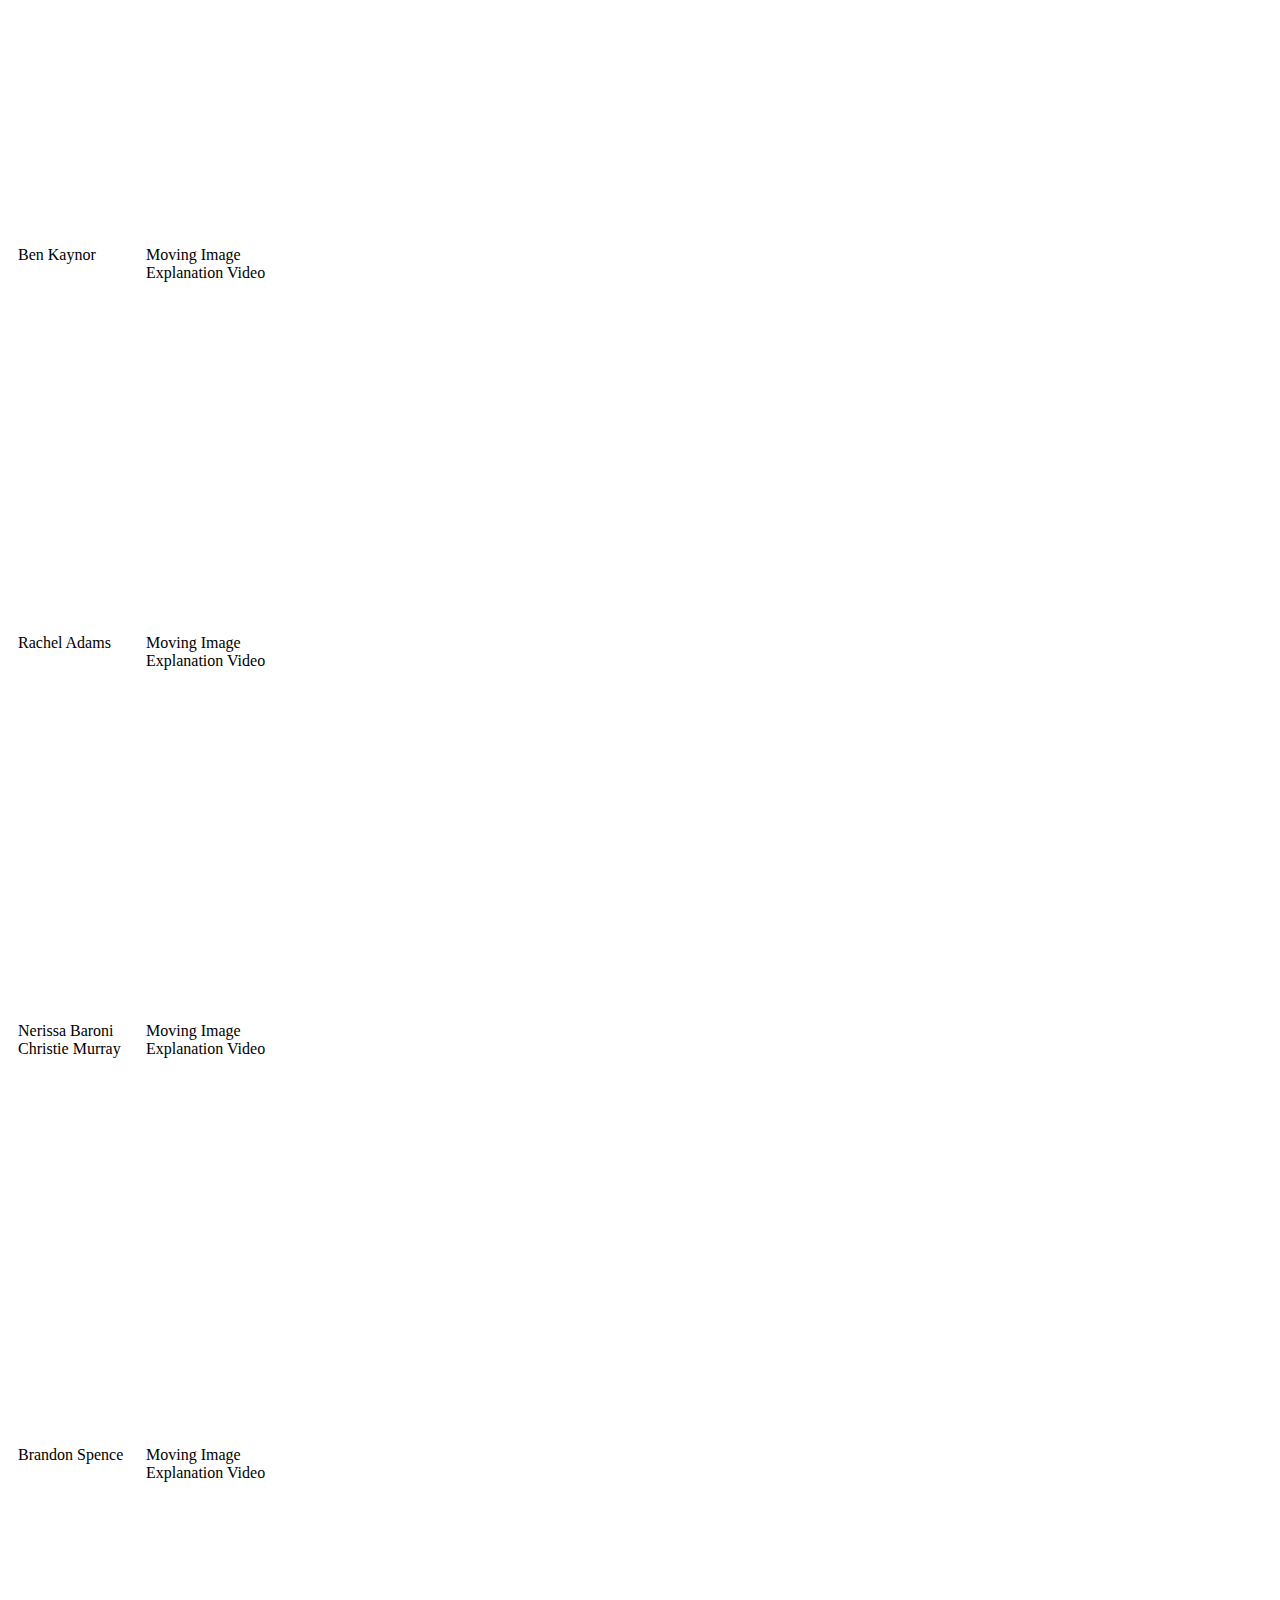
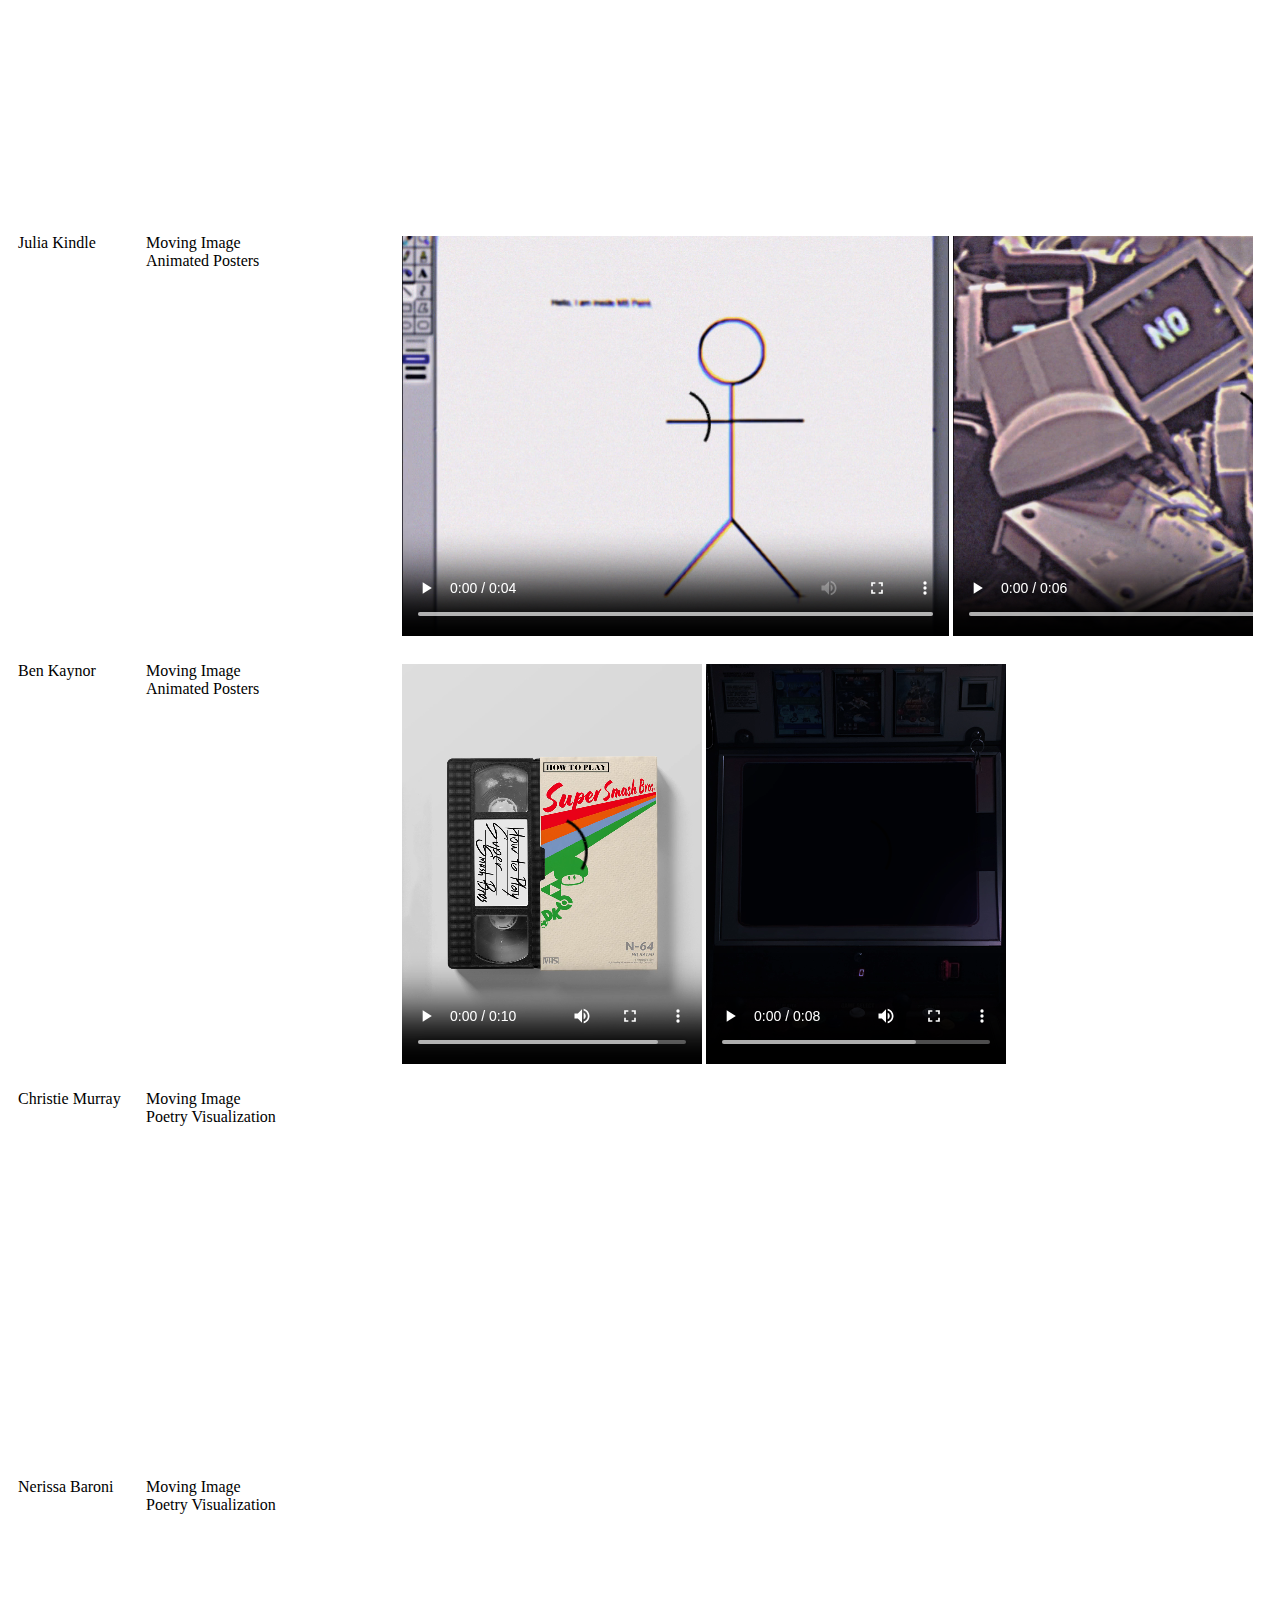
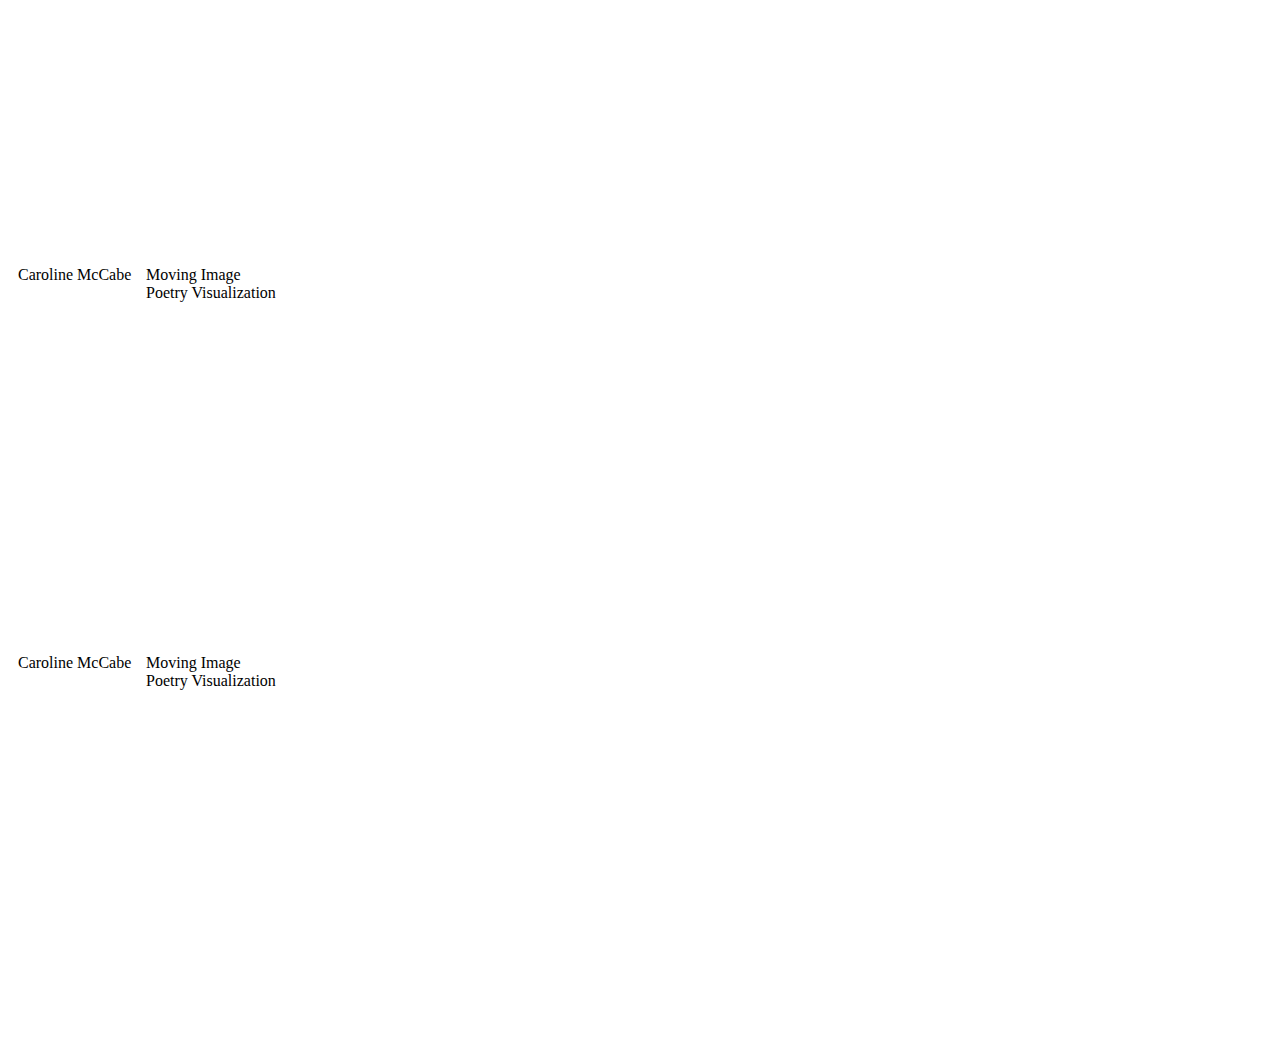
==== commit b92c9ab7: "Add files via upload" ====
--- a/students.html
+++ b/students.html
@@ -13,6 +13,54 @@
 
   <div class="row">
     <div class="column left">
+      <p>Arya Meade</p>
+    </div>
+    <div class="column middle">
+      <p>Intermediate Graphic Design<br>Web Design<br><a href="https://am-proj2.netlify.app/">Link</a></p>
+    </div>
+    <div class="column right">
+      <p><img src="https://imgur.com/pFX7nXo.jpg">&nbsp;<img src="https://imgur.com/5H6Vvus.jpg">&nbsp;<img src="https://imgur.com/PmUKpOC.jpg"></p>
+    </div>
+  </div>
+
+  <div class="row">
+    <div class="column left">
+      <p>Will Jones</p>
+    </div>
+    <div class="column middle">
+      <p>Intermediate Graphic Design<br>Web Design<br><a href="https://nervous-will-2905.netlify.app/">Link</a></p>
+    </div>
+    <div class="column right">
+      <p><img src="https://imgur.com/INRN6ti.jpg">&nbsp;<img src="https://imgur.com/1Vzbwgk.jpg">&nbsp;<img src="https://imgur.com/X2hR3fZ.jpg"></p>
+    </div>
+  </div>
+
+  <div class="row">
+    <div class="column left">
+      <p>Julia Kindle</p>
+    </div>
+    <div class="column middle">
+      <p>Intermediate Graphic Design<br>Web Design<br><a href="https://topfrop.netlify.app/project2.html">Link</a></p>
+    </div>
+    <div class="column right">
+      <p><img src="https://imgur.com/3L7CjYP.jpg">&nbsp;<img src="https://imgur.com/tP8y9ZW.jpg">&nbsp;<img src="https://imgur.com/SrcxNQU.jpg"></p>
+    </div>
+  </div>
+
+  <div class="row">
+    <div class="column left">
+      <p>Maria Martinez</p>
+    </div>
+    <div class="column middle">
+      <p>Intermediate Graphic Design<br>Web Design<br><a href="https://fettuccinealfredo.netlify.app/newproject.html">Link</a></p>
+    </div>
+    <div class="column right">
+      <p><img src="https://imgur.com/kuNhrfK.jpg">&nbsp;<img src="https://imgur.com/LmTFuOK.jpg">&nbsp;<img src="https://imgur.com/qWXlx7C.jpg"></p>
+    </div>
+  </div>
+
+  <div class="row">
+    <div class="column left">
       <p>Sharon Chen</p>
     </div>
     <div class="column middle">
@@ -218,7 +266,7 @@
 
 <div class="row">
 <div class="column left">
-  <p>Ben Kaynor</p>
+  <p>Caroline McCabe</p>
 </div>
 <div class="column middle">
   <p>Moving Image<br>Poetry Visualization</p>
